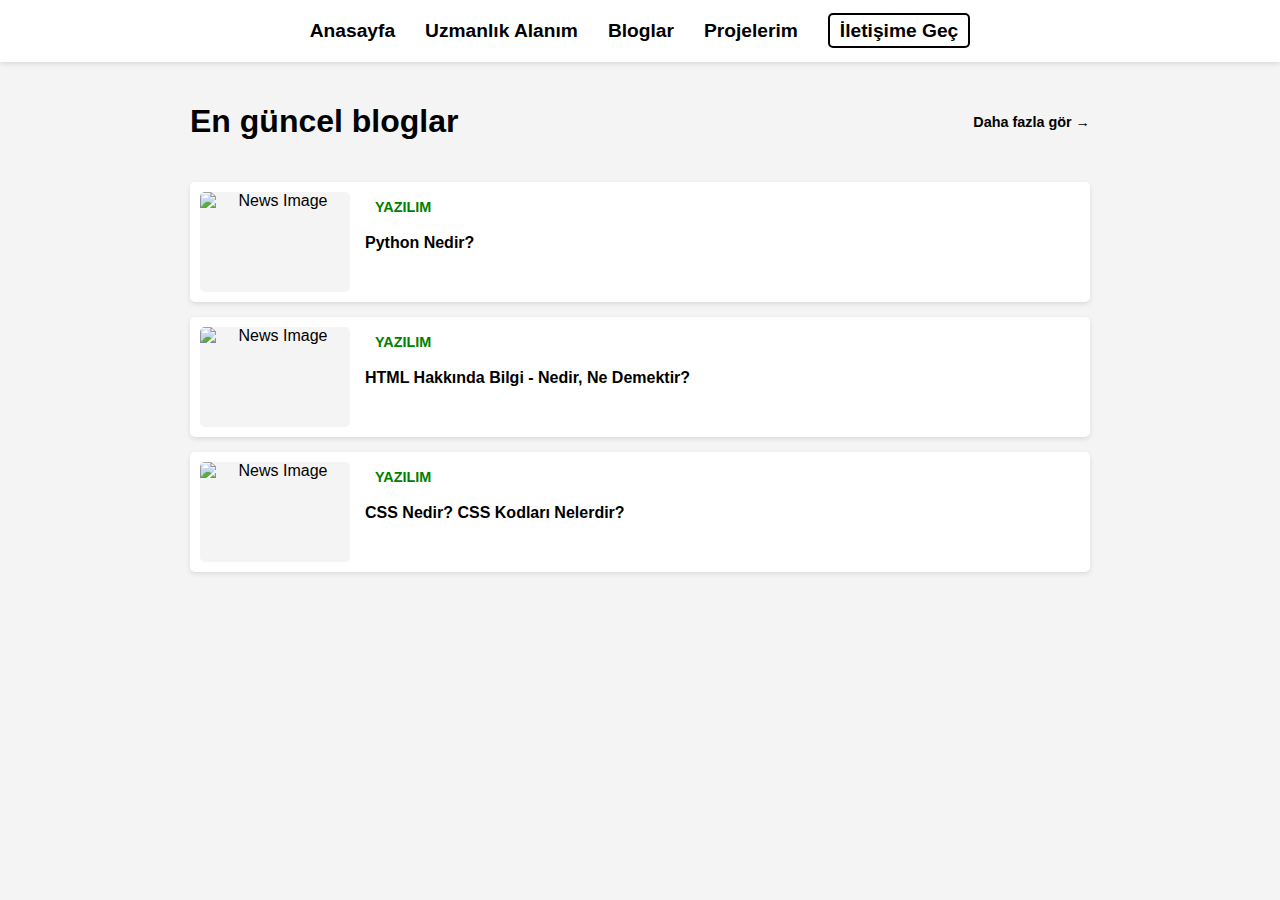
==== blogler.html @ b5ac82ba "Add files via upload" ====
<!DOCTYPE html>
<html lang="en">
<head>
    <meta charset="UTF-8">
    <meta name="viewport" content="width=device-width, initial-scale=1.0">
    <title>Fatih Rahman Hermawan</title>
    <link rel="stylesheet" href="styles.css">
</head>
<body class="blog-page">
    <header>
        <nav>
            <ul>
                <li><a href="index.html">Anasayfa</a></li>
                <li><a href="uzman.html">Uzmanlık Alanım</a></li>
                <li><a href="blogler.html">Bloglar</a></li>
                <li><a href="proje.html">Projelerim</a></li>
                <li><a href="iletisim.html" class="button">İletişime Geç</a></li>
            </ul>
        </nav>
    </header>
    
    <main class="blog-main">
        <section class="latest-news">
            <div class="news-header">
                <h1>En güncel bloglar</h1>
                <a href="#" class="see-more">Daha fazla gör →</a>
            </div>
            <div class="news-list">
                <div class="news-item">
                    <img src="C:\Users\fatih\Documents\BM-DONEM-PROJESI\bm\assets\images\python.png" alt="News Image">
                    <div class="news-content">
                        <span class="news-category">YAZILIM</span>
                        <h2><a href="https://aws.amazon.com/tr/what-is/python/">Python Nedir?</a></h2>
                    </div>
                    
                </div>
                
                <div class="news-item">
                    <img src="C:\Users\fatih\Documents\BM-DONEM-PROJESI\bm\assets\images\html.png" alt="News Image">
                    <div class="news-content">
                        <span class="news-category">YAZILIM</span>
                        <h2><a href="https://coderspace.io/sozluk/html">HTML Hakkında Bilgi - Nedir, Ne Demektir?</a></h2>
                        
                    </div>
                </div>
                <div class="news-item">
                    <img src="C:\Users\fatih\Documents\BM-DONEM-PROJESI\bm\assets\images\css.svg" alt="News Image">
                    <div class="news-content">
                        <span class="news-category">YAZILIM</span>
                        <h2><a href="https://www.turhost.com/blog/css-nedir-css-kodlari-nelerdir/">CSS Nedir? CSS Kodları Nelerdir?</a></h2>
                       
                    </div>
                </div>
                <!-- Add more news items as needed -->
            </div>
        </section>
    </main>
</body>
</html>
---- styles.css ----
body {
    font-family: Arial, sans-serif;
    margin: 0;
    padding: 0;
    background-color: #f4f4f4;
    text-align: center;
}

/* General Header Styling for Consistency */
header {
    background-color: #fff; /* White background */
    padding: 20px;
    box-shadow: 0 2px 5px rgba(0, 0, 0, 0.1); /* Subtle shadow for depth */
}

header nav ul {
    list-style: none;
    padding: 0;
    margin: 0;
    display: flex;
    justify-content: center; /* Centers the navigation items */
    align-items: center;
}

header nav ul li {
    margin: 0 15px; /* Spacing between menu items */
}

header nav ul li a {
    text-decoration: none;
    color: #000000; /* Matching green color */
    font-size: 1.2em;
    font-weight: bold;
    border-bottom: 2px solid transparent; /* Adds a hover effect */
    transition: border-bottom 0.3s ease;
}

header nav ul li a:hover {
    border-bottom: 2px solid #000000; /* Green underline on hover */
}

header nav ul li a.button {
    background-color: transparent;
    color: black;
    border: 2px solid black;
    padding: 5px 10px;
    border-radius: 5px;
    transition: background-color 0.3s ease, color 0.3s ease;
}

header nav ul li a.button:hover {
    background-color: black;
    color: white;
}


.profile {
    margin-top: 50px;
    text-align: center;
}

.profile-img {
    width: 200px;
    height: 200px;
    border-radius: 50%;
    border: 5px solid #333;
    margin-bottom: 20px;
}

.intro {
    font-size: 1.1em;
    line-height: 1.8; /* Increases spacing between lines for readability */
    max-width: 600px; /* Ensures the text block doesn't span too wide */
    margin: 0 auto; /* Centers the text block */
    color: #333;
    text-align: justify; /* Aligns text evenly on both sides */
}

.intro span {
    color: #008000; /* Green color for emphasis */
    font-weight: bold;


}

.uzmanlik-container {
    display: flex;
    flex-direction: column;
    align-items: center;
    justify-content: center;
    padding: 50px 20px;
    background-color: #f4f4f4;
}

.uzmanlik-container h1 {
    font-size: 2em;
    margin-bottom: 20px;
    color: #333;
    text-decoration: underline;
    text-underline-offset: 10px;
}

.skills-section {
    margin-bottom: 40px;
    width: 100%;
    max-width: 800px; /* Centers and limits the width */
}

.skills-section h2 {
    font-size: 1.5em;
    margin-bottom: 20px;
    color: #333;
    text-align: center;
}

.skills-grid {
    display: flex;
    flex-wrap: wrap;
    justify-content: center;
    gap: 15px;
}

.skill-item {
    background-color: #fff;
    border: 2px solid #008000;
    border-radius: 8px;
    padding: 10px 20px;
    font-size: 1em;
    font-weight: bold;
    color: #333;
    box-shadow: 0 2px 5px rgba(0, 0, 0, 0.1);
    transition: transform 0.2s ease, box-shadow 0.2s ease;
    min-width: 120px;
    text-align: center;
}

.skill-item:hover {
    transform: scale(1.1);
    box-shadow: 0 4px 10px rgba(0, 0, 0, 0.2);
}



/* Latest News Section */
.blog-page .latest-news {
    padding: 20px;
    max-width: 900px;
    margin: 0 auto;
}

.blog-page .latest-news .news-header {
    display: flex;
    justify-content: space-between;
    align-items: center;
    margin-bottom: 20px;
}

.blog-page .latest-news h1 {
    font-size: 2rem;
    color: #000000; /* Green accent for headings */
}

.blog-page .latest-news .see-more {
    font-size: 0.9rem;
    color: #000000;
    text-decoration: none;
    font-weight: bold;
}

.blog-page .latest-news .see-more:hover {
    text-decoration: underline;
}

/* News List */
.blog-page .news-list {
    display: flex;
    flex-direction: column;
    gap: 15px;
}

.blog-page .news-item {
    display: flex;
    align-items: flex-start;
    gap: 15px;
    background-color: #fff;
    padding: 10px;
    border-radius: 5px;
    box-shadow: 0 2px 5px rgba(0, 0, 0, 0.1);
}

.blog-page .news-item img {
    width: 150px; /* Adjust to fit your design */
    height: 100px; /* Adjust to fit your design */
    object-fit: contain; /* Ensures the entire image fits within the space */
    border-radius: 5px;
    background-color: #f4f4f4; /* Optional: Adds a background color for transparency */
}


.blog-page .news-item .news-content {
    display: flex;
    flex-direction: column;
}

/* Category Styling */


.blog-page .news-item .news-category {
    font-size: 0.9rem;
    font-weight: bold;
    color: #008000; /* Green color */
    text-transform: uppercase;
    display: block; /* Ensures it's treated as a block element */
    text-align: left; /* Aligns the text to the start (left) */
    padding-left: 10px; /* Adds spacing between the text and the left edge */
    height: 30px; /* Consistent height for the label */
    line-height: 30px; /* Vertically centers the text within the label */
    border-radius: 5px; /* Optional: Rounds the edges */
    margin-bottom: 10px; /* Space between the category and the title */
}


/* h2 Link Styling */
.blog-page .news-content h2 a {
    text-decoration: none;
    color: #000;
    font-weight: bold;
    transition: color 0.2s ease;
}

.blog-page .news-item h2 {
    font-size: 1rem;
    margin: 0 0 5px;
    line-height: 1.4;
}

.blog-page .news-item p {
    font-size: 0.8rem;
    color: #666;
}




.blog-page .news-content h2 a:hover {
    color: #008000;
    text-decoration: underline;
}



/* Project Section Styling */
.project-section {
    padding: 20px;
    font-family: Arial, sans-serif; /* Matches Anasayfa font style */
    background-color: #f4f4f4; /* Light grey background */
    text-align: center;
}

.project-section h1 {
    font-size: 2rem;
    margin-bottom: 20px;
    color: #000000; /* siyah color for heading */
}

/* Styled Table */
.styled-table {
    width: 100%;
    max-width: 900px; /* Constrains the table width */
    margin: 0 auto;
    border-collapse: collapse;
    text-align: left;
    font-size: 1rem;
    box-shadow: 0 2px 5px rgba(0, 0, 0, 0.1);
    border-radius: 10px;
    overflow: hidden;
}

.styled-table thead tr {
    background-color: #008000; /* Green header background */
    color: #fff; /* White text for header */
    font-weight: bold;
}

.styled-table th, 
.styled-table td {
    padding: 12px 15px;
    border: 1px solid #ddd; /* Light border for separation */
}

/* Interactive Rows */
.styled-table tbody tr {
    background-color: #fff; /* Default row color */
    transition: background-color 0.3s ease, color 0.3s ease; /* Smooth transition */
    cursor: pointer; /* Pointer cursor for interactivity */
    position: relative;
}

.styled-table tbody tr:hover {
    background-color: #f1f1f1; /* Light hover effect */
}

.styled-table tbody tr input[type="radio"] {
    position: absolute;
    opacity: 0; /* Hides the radio button */
    cursor: pointer;
}

/* Selected Row Styling */
.styled-table tbody tr input[type="radio"]:checked + span {
    display: inline-block;
    background-color: #008000; /* Green color for active row */
    color: #fff; /* White text for better contrast */
}

.styled-table tbody tr input[type="radio"]:checked ~ td {
    background-color: #008000; /* Green color for selected row */
    color: #fff; /* White text for contrast */
}

/* Alternating Row Colors */
.styled-table tbody tr:nth-of-type(even) {
    background-color: #f9f9f9; /* Light grey for even rows */
}

.styled-table tbody tr:nth-of-type(odd) {
    background-color: #fff; /* White for odd rows */
}




/* Contact Page Background */
.contact-page .contact-section {
    background-color: #f4f4f4; /* Matches Anasayfa background */
    padding: 20px 20px;
    display: flex;
    justify-content: center;
    align-items: flex-start; /* Align container to the top */
    min-height: calc(100vh - 100px);
}

/* Contact Container */
.contact-page .contact-container {
    background-color: #fff;
    border-radius: 10px;
    padding: 30px;
    width: 90%; /* Dynamic width for responsiveness */
    max-width: 1000px; /* Maximum width */
    display: flex;
    gap: 50px; /* Increased space between form and contact info */
    align-items: flex-start; /* Align items to the top */
    box-shadow: 0 4px 10px rgba(0, 0, 0, 0.2);
}

/* Centered H1 (Aligned to the Right) */
.contact-page .contact-container h1 {
    text-align: center;
    color: #000;
    font-size: 2rem;
    margin-bottom: 30px; /* Extra margin for spacing */
}

/* Contact Form */
.contact-page .contact-form {
    flex: 2; /* Form takes more space */
    display: flex;
    flex-direction: column;
    gap: 30px; /* Increased space between form elements */
    align-items: flex-start;
}

.contact-page .contact-form label {
    font-weight: bold;
    color: #333;
    margin-bottom: 10px; /* Extra space below each label */
}

.contact-page .contact-form input,
.contact-page .contact-form textarea {
    width: 100%;
    padding: 10px;
    border: 2px solid #333;
    border-radius: 5px;
    font-size: 1rem;
}

.contact-page .contact-form textarea {
    resize: none;
    height: 100px;
}

.contact-page .contact-form .btn-submit {
    background-color: #008000; /* Green button */
    color: white;
    border: none;
    padding: 10px 20px;
    border-radius: 5px;
    cursor: pointer;
    font-size: 1rem;
    transition: background-color 0.3s ease;
    align-self: flex-start;
}

.contact-page .contact-form .btn-submit:hover {
    background-color: #006400; /* Darker green */
}

/* Contact Info */
.contact-page .contact-info {
    flex: 1; /* Takes less space compared to the form */
    display: flex;
    flex-direction: column;
    gap: 30px; /* Increased space between contact details */
    align-items: flex-start;
}

.contact-page .contact-info ul {
    list-style: none;
    padding: 0;
    margin: 0;
}

.contact-page .contact-info ul li {
    display: flex;
    align-items: center;
    gap: 30px; /* Increased space between icons and text */
}

.contact-page .contact-info ul li img {
    width: 30px;
    height: 30px;
}

.contact-page .contact-info ul li a {
    text-decoration: none;
    color: #000000;
    font-weight: bold;
}

.contact-page .contact-info ul li a:hover {
    text-decoration: underline;
}



/* Responsive Design */

@media (max-width: 768px) {
    header nav ul {
        flex-direction: column;
    }

    header nav ul li {
        margin: 10px 0;
    }

    .profile-img {
        width: 150px;
        height: 150px;
    }


    .skills-grid {
        flex-direction: column;
        align-items: center;
    }

    .skill-item {
        width: 80%;
        margin-bottom: 10px;
    }

    .blog-page .news-list {
        gap: 10px;
    }

    .blog-page .news-item {
        flex-direction: column;
        align-items: center;
        text-align: center;
    }

    .blog-page .news-item img {
        width: 100%;
        height: auto;
    }

    

    .blog-page .news-item .news-content {
        align-items: center;
    }
    

    .styled-table {
        font-size: 0.9rem; /* Reduce font size for smaller screens */
    }
}
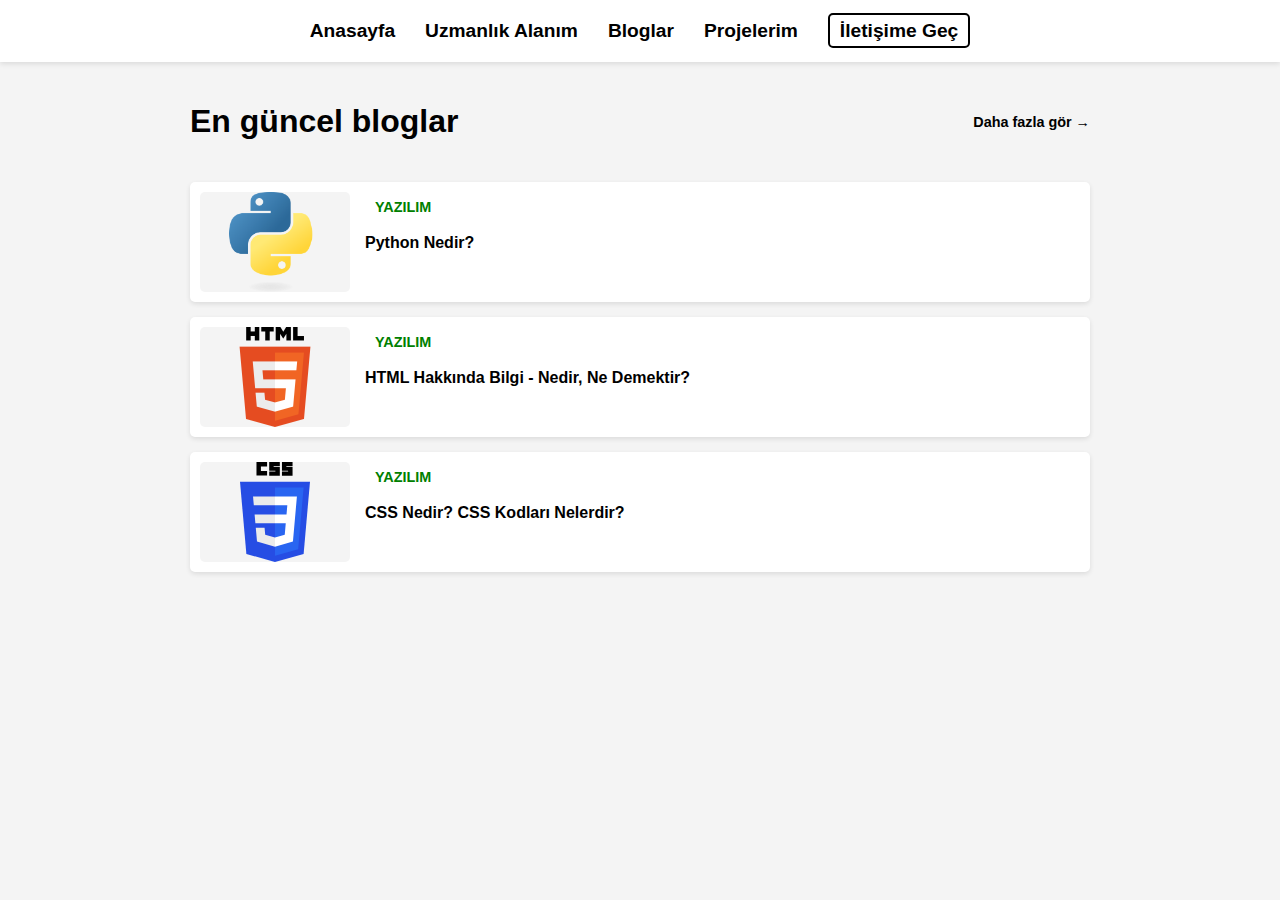
==== commit 7bafd9f3: "Add files via upload" ====
--- a/blogler.html
+++ b/blogler.html
@@ -27,7 +27,7 @@
             </div>
             <div class="news-list">
                 <div class="news-item">
-                    <img src="C:\Users\fatih\Documents\BM-DONEM-PROJESI\bm\assets\images\python.png" alt="News Image">
+                    <img src=".\assets\images\python.png" alt="News Image">
                     <div class="news-content">
                         <span class="news-category">YAZILIM</span>
                         <h2><a href="https://aws.amazon.com/tr/what-is/python/">Python Nedir?</a></h2>
@@ -36,7 +36,7 @@
                 </div>
                 
                 <div class="news-item">
-                    <img src="C:\Users\fatih\Documents\BM-DONEM-PROJESI\bm\assets\images\html.png" alt="News Image">
+                    <img src=".\assets\images\html.png" alt="News Image">
                     <div class="news-content">
                         <span class="news-category">YAZILIM</span>
                         <h2><a href="https://coderspace.io/sozluk/html">HTML Hakkında Bilgi - Nedir, Ne Demektir?</a></h2>
@@ -44,7 +44,7 @@
                     </div>
                 </div>
                 <div class="news-item">
-                    <img src="C:\Users\fatih\Documents\BM-DONEM-PROJESI\bm\assets\images\css.svg" alt="News Image">
+                    <img src=".\assets\images\css.svg" alt="News Image">
                     <div class="news-content">
                         <span class="news-category">YAZILIM</span>
                         <h2><a href="https://www.turhost.com/blog/css-nedir-css-kodlari-nelerdir/">CSS Nedir? CSS Kodları Nelerdir?</a></h2>
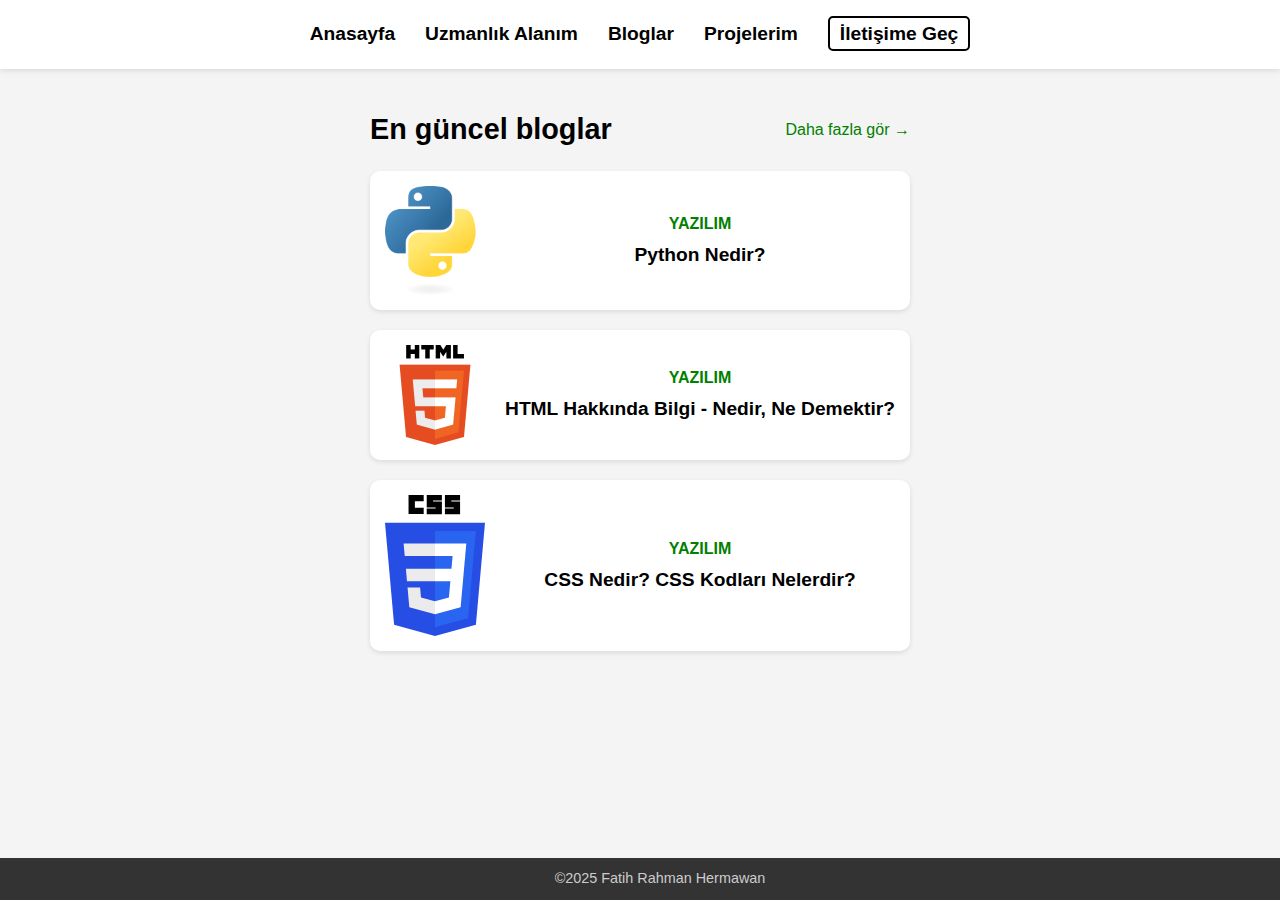
==== commit 22f41d91: "Add files via upload" ====
--- a/blogler.html
+++ b/blogler.html
@@ -1,9 +1,19 @@
+<!--
+
+- Ana içerik kısmında, "En güncel bloglar" başlığı altında üç adet blog kartı bulunuyor. 
+  Her blog kartında bir görsel, blog kategorisi (YAZILIM) ve blog başlığı yer alıyor. Blog başlıkları tıklanabilir ve ilgili içerik bağlantılarına yönlendiriyor.
+- "Daha fazla gör" bağlantısı, daha fazla blog içeriği görüntülemek için bir bağlantı işlevi görüyor.
+Bu sayfa, blog içeriklerini düzenli bir şekilde göstermek ve kullanıcı dostu bir tasarım sunmak amacıyla hazırlandı.
+-->
+
+
+
 <!DOCTYPE html>
 <html lang="en">
 <head>
     <meta charset="UTF-8">
     <meta name="viewport" content="width=device-width, initial-scale=1.0">
-    <title>Fatih Rahman Hermawan</title>
+    <title>Fatih Rahman Hermawan - Bloglar</title>
     <link rel="stylesheet" href="styles.css">
 </head>
 <body class="blog-page">
@@ -12,7 +22,7 @@
             <ul>
                 <li><a href="index.html">Anasayfa</a></li>
                 <li><a href="uzman.html">Uzmanlık Alanım</a></li>
-                <li><a href="blogler.html">Bloglar</a></li>
+                <li><a href="blogler.html" class="active">Bloglar</a></li>
                 <li><a href="proje.html">Projelerim</a></li>
                 <li><a href="iletisim.html" class="button">İletişime Geç</a></li>
             </ul>
@@ -26,34 +36,40 @@
                 <a href="#" class="see-more">Daha fazla gör →</a>
             </div>
             <div class="news-list">
+                <!-- Blog 1 -->
                 <div class="news-item">
-                    <img src=".\assets\images\python.png" alt="News Image">
+                    <img src="./assets/images/python.png" alt="Python Logo">
                     <div class="news-content">
                         <span class="news-category">YAZILIM</span>
                         <h2><a href="https://aws.amazon.com/tr/what-is/python/">Python Nedir?</a></h2>
                     </div>
-                    
                 </div>
                 
+                <!-- Blog 2 -->
                 <div class="news-item">
-                    <img src=".\assets\images\html.png" alt="News Image">
+                    <img src="./assets/images/html.png" alt="HTML Logo">
                     <div class="news-content">
                         <span class="news-category">YAZILIM</span>
                         <h2><a href="https://coderspace.io/sozluk/html">HTML Hakkında Bilgi - Nedir, Ne Demektir?</a></h2>
-                        
                     </div>
                 </div>
+                
+                <!-- Blog 3 -->
                 <div class="news-item">
-                    <img src=".\assets\images\css.svg" alt="News Image">
+                    <img src="./assets/images/css.svg" alt="CSS Logo">
                     <div class="news-content">
                         <span class="news-category">YAZILIM</span>
                         <h2><a href="https://www.turhost.com/blog/css-nedir-css-kodlari-nelerdir/">CSS Nedir? CSS Kodları Nelerdir?</a></h2>
-                       
                     </div>
                 </div>
-                <!-- Add more news items as needed -->
             </div>
         </section>
     </main>
+    
+    <footer class="site-footer">
+        <div class="footer-container">
+            <p>©2025 Fatih Rahman Hermawan</p>
+        </div>
+    </footer>
 </body>
 </html>
--- a/styles.css
+++ b/styles.css
@@ -6,11 +6,11 @@
     text-align: center;
 }
 
-/* General Header Styling for Consistency */
+/* Genel Header Stili İçin Tutarlılık */
 header {
-    background-color: #fff; /* White background */
+    background-color: #fff; /* Beyaz arka plan */
     padding: 20px;
-    box-shadow: 0 2px 5px rgba(0, 0, 0, 0.1); /* Subtle shadow for depth */
+    box-shadow: 0 2px 5px rgba(0, 0, 0, 0.1); /* Hafif gölge, derinlik katmak için */
 }
 
 header nav ul {
@@ -18,25 +18,25 @@
     padding: 0;
     margin: 0;
     display: flex;
-    justify-content: center; /* Centers the navigation items */
+    justify-content: center; /* Menü öğelerini ortalar */
     align-items: center;
 }
 
 header nav ul li {
-    margin: 0 15px; /* Spacing between menu items */
+    margin: 0 15px; /* Menü öğeleri arasındaki boşluk */
 }
 
 header nav ul li a {
     text-decoration: none;
-    color: #000000; /* Matching green color */
+    color: #000000; /* Siyah renk */
     font-size: 1.2em;
     font-weight: bold;
-    border-bottom: 2px solid transparent; /* Adds a hover effect */
+    border-bottom: 2px solid transparent; /* Hover efekti ekler */
     transition: border-bottom 0.3s ease;
 }
 
 header nav ul li a:hover {
-    border-bottom: 2px solid #000000; /* Green underline on hover */
+    border-bottom: 2px solid #000000; /* Hover sırasında alt çizgi */
 }
 
 header nav ul li a.button {
@@ -53,7 +53,7 @@
     color: white;
 }
 
-
+/* Profil Bölümü */
 .profile {
     margin-top: 50px;
     text-align: center;
@@ -62,27 +62,26 @@
 .profile-img {
     width: 200px;
     height: 200px;
-    border-radius: 50%;
+    border-radius: 50%; /* Yuvarlak köşeler */
     border: 5px solid #333;
     margin-bottom: 20px;
 }
 
 .intro {
     font-size: 1.1em;
-    line-height: 1.8; /* Increases spacing between lines for readability */
-    max-width: 600px; /* Ensures the text block doesn't span too wide */
-    margin: 0 auto; /* Centers the text block */
+    line-height: 1.8; /* Satırlar arasındaki boşluğu artırır */
+    max-width: 600px; /* Metin bloğunun genişliğini sınırlar */
+    margin: 0 auto; /* Metni ortalar */
     color: #333;
-    text-align: justify; /* Aligns text evenly on both sides */
+    text-align: justify; /* Metni her iki tarafa hizalar */
 }
 
 .intro span {
-    color: #008000; /* Green color for emphasis */
-    font-weight: bold;
-
-
-}
-
+    color: #008000; /* Yeşil vurgu rengi */
+    font-weight: bold;
+}
+
+/* Uzmanlık Bölümü */
 .uzmanlik-container {
     display: flex;
     flex-direction: column;
@@ -96,14 +95,16 @@
     font-size: 2em;
     margin-bottom: 20px;
     color: #333;
-    text-decoration: underline;
+    text-decoration: underline; /* Alt çizgi */
     text-underline-offset: 10px;
 }
+
+
 
 .skills-section {
     margin-bottom: 40px;
     width: 100%;
-    max-width: 800px; /* Centers and limits the width */
+    max-width: 800px; /* Genişliği sınırlar ve ortalar */
 }
 
 .skills-section h2 {
@@ -135,138 +136,156 @@
 }
 
 .skill-item:hover {
-    transform: scale(1.1);
-    box-shadow: 0 4px 10px rgba(0, 0, 0, 0.2);
-}
-
-
-
-/* Latest News Section */
-.blog-page .latest-news {
-    padding: 20px;
-    max-width: 900px;
-    margin: 0 auto;
-}
-
-.blog-page .latest-news .news-header {
+    transform: scale(1.1); /* Hover sırasında büyütür */
+    box-shadow: 0 4px 10px rgba(0, 0, 0, 0.2); /* Hover sırasında gölge efekti */
+}
+
+/* Sayfa Genelinde Tutarlılık İçin Genel Stil */
+body {
+    margin: 0;
+    padding: 0;
+    font-family: Arial, sans-serif; /* Anasayfa fontuyla eşleşir */
+    font-size: 16px; /* Tutarlı font boyutu */
+    line-height: 1.5; /* Tutarlı satır boşluğu */
+}
+
+.contact-page, .blog-page, .project-page {
+    background-color: #f4f4f4; /* Anasayfa arka plan rengiyle eşleşir */
+}
+
+/* Blog Ana İçerik Stili */
+.blog-main {
+    max-width: 1200px; /* Anasayfa ile tutarlı genişlik */
+    margin: 20px auto;
+    padding: 0 15px;
+}
+
+.latest-news .news-header {
     display: flex;
     justify-content: space-between;
     align-items: center;
-    margin-bottom: 20px;
-}
-
-.blog-page .latest-news h1 {
-    font-size: 2rem;
-    color: #000000; /* Green accent for headings */
-}
-
-.blog-page .latest-news .see-more {
+}
+
+.latest-news h1 {
+    font-size: 1.8rem;
+    color: #000;
+}
+
+.latest-news .see-more {
+    color: #008000; /* Yeşil bağlantı rengi */
+    text-decoration: none;
+    font-size: 1rem;
+}
+
+.latest-news .see-more:hover {
+    text-decoration: underline; /* Hover sırasında alt çizgi efekti */
+}
+
+/* Blog Kartları */
+.news-list {
+    display: flex;
+    flex-direction: column;
+    gap: 20px; /* Blog öğeleri arasındaki boşluk */
+}
+
+.news-item {
+    display: flex;
+    align-items: center;
+    background-color: #fff;
+    border-radius: 10px;
+    box-shadow: 0 2px 5px rgba(0, 0, 0, 0.1);
+    padding: 15px;
+    gap: 20px;
+}
+
+.news-item img {
+    max-width: 100px;
+    height: auto;
+    border-radius: 5px;
+}
+
+.news-item .news-content {
+    flex: 1;
+}
+
+.news-item .news-category {
+    color: #008000; /* Yeşil renk */
+    font-weight: bold;
+    margin-bottom: 5px;
+    display: block;
+}
+
+.news-item h2 {
+    font-size: 1.2rem;
+    margin: 0;
+    color: #000;
+}
+
+.news-item h2 a {
+    text-decoration: none;
+    color: inherit;
+}
+
+.news-item h2 a:hover {
+    text-decoration: underline;
+}
+
+/* html ve body öğelerinin tam yükseklikte olmasını sağlar */
+html, body {
+    margin: 0;
+    padding: 0;
+    height: 100%; /* Görünüm alanının tam yüksekliği */
+    display: flex;
+    flex-direction: column;
+}
+
+/* Ana içerik alanını genişletir ve footer'ı aşağı iter */
+main {
+    flex: 1; /* Ana içeriğin genişlemesine izin verir */
+}
+
+/* Footer stili */
+.site-footer {
+    background-color: #333; /* Koyu gri arka plan */
+    color: #fff; /* Beyaz yazı rengi */
+    text-align: center;
+    padding: 10px 20px;
+    font-family: Arial, sans-serif; /* Anasayfa fontuyla eşleşir */
     font-size: 0.9rem;
-    color: #000000;
-    text-decoration: none;
-    font-weight: bold;
-}
-
-.blog-page .latest-news .see-more:hover {
-    text-decoration: underline;
-}
-
-/* News List */
-.blog-page .news-list {
-    display: flex;
-    flex-direction: column;
-    gap: 15px;
-}
-
-.blog-page .news-item {
-    display: flex;
-    align-items: flex-start;
-    gap: 15px;
-    background-color: #fff;
-    padding: 10px;
-    border-radius: 5px;
-    box-shadow: 0 2px 5px rgba(0, 0, 0, 0.1);
-}
-
-.blog-page .news-item img {
-    width: 150px; /* Adjust to fit your design */
-    height: 100px; /* Adjust to fit your design */
-    object-fit: contain; /* Ensures the entire image fits within the space */
-    border-radius: 5px;
-    background-color: #f4f4f4; /* Optional: Adds a background color for transparency */
-}
-
-
-.blog-page .news-item .news-content {
-    display: flex;
-    flex-direction: column;
-}
-
-/* Category Styling */
-
-
-.blog-page .news-item .news-category {
-    font-size: 0.9rem;
-    font-weight: bold;
-    color: #008000; /* Green color */
-    text-transform: uppercase;
-    display: block; /* Ensures it's treated as a block element */
-    text-align: left; /* Aligns the text to the start (left) */
-    padding-left: 10px; /* Adds spacing between the text and the left edge */
-    height: 30px; /* Consistent height for the label */
-    line-height: 30px; /* Vertically centers the text within the label */
-    border-radius: 5px; /* Optional: Rounds the edges */
-    margin-bottom: 10px; /* Space between the category and the title */
-}
-
-
-/* h2 Link Styling */
-.blog-page .news-content h2 a {
-    text-decoration: none;
-    color: #000;
-    font-weight: bold;
-    transition: color 0.2s ease;
-}
-
-.blog-page .news-item h2 {
-    font-size: 1rem;
-    margin: 0 0 5px;
-    line-height: 1.4;
-}
-
-.blog-page .news-item p {
-    font-size: 0.8rem;
-    color: #666;
-}
-
-
-
-
-.blog-page .news-content h2 a:hover {
-    color: #008000;
-    text-decoration: underline;
-}
-
-
-
-/* Project Section Styling */
+    position: relative;
+    bottom: 0; /* Footer'ın altta kalmasını sağlar */
+    width: 100%; /* Görünüm genişliğini kaplar */
+}
+
+.site-footer p {
+    margin: 0;
+    color: #ccc; /* Açık gri yazı rengi */
+}
+
+.site-footer p:hover {
+    color: #008000; /* Hover sırasında yeşil yazı rengi */
+    transition: color 0.3s ease;
+}
+
+
+/* Proje Bölümü Stili */
 .project-section {
     padding: 20px;
-    font-family: Arial, sans-serif; /* Matches Anasayfa font style */
-    background-color: #f4f4f4; /* Light grey background */
+    font-family: Arial, sans-serif; /* Anasayfa font stiliyle eşleşir */
+    background-color: #f4f4f4; /* Açık gri arka plan */
     text-align: center;
 }
 
 .project-section h1 {
     font-size: 2rem;
     margin-bottom: 20px;
-    color: #000000; /* siyah color for heading */
-}
-
-/* Styled Table */
+    color: #000000; /* Başlık için siyah renk */
+}
+
+/* Tasarlanmış Tablo */
 .styled-table {
     width: 100%;
-    max-width: 900px; /* Constrains the table width */
+    max-width: 900px; /* Tablo genişliğini sınırlar */
     margin: 0 auto;
     border-collapse: collapse;
     text-align: left;
@@ -277,103 +296,100 @@
 }
 
 .styled-table thead tr {
-    background-color: #008000; /* Green header background */
-    color: #fff; /* White text for header */
+    background-color: #008000; /* Tablo başlığı için yeşil arka plan */
+    color: #fff; /* Beyaz yazı */
     font-weight: bold;
 }
 
 .styled-table th, 
 .styled-table td {
     padding: 12px 15px;
-    border: 1px solid #ddd; /* Light border for separation */
-}
-
-/* Interactive Rows */
+    border: 1px solid #ddd; /* Ayrım için açık renkli sınır */
+}
+
+/* Etkileşimli Satırlar */
 .styled-table tbody tr {
-    background-color: #fff; /* Default row color */
-    transition: background-color 0.3s ease, color 0.3s ease; /* Smooth transition */
-    cursor: pointer; /* Pointer cursor for interactivity */
+    background-color: #fff; /* Varsayılan satır rengi */
+    transition: background-color 0.3s ease, color 0.3s ease; /* Yumuşak geçiş efekti */
+    cursor: pointer; /* Etkileşim için imleç değişimi */
     position: relative;
 }
 
 .styled-table tbody tr:hover {
-    background-color: #f1f1f1; /* Light hover effect */
+    background-color: #f1f1f1; /* Hover sırasında hafif gri arka plan */
 }
 
 .styled-table tbody tr input[type="radio"] {
     position: absolute;
-    opacity: 0; /* Hides the radio button */
+    opacity: 0; /* Radio butonu gizler */
     cursor: pointer;
 }
 
-/* Selected Row Styling */
+/* Seçili Satır Stili */
 .styled-table tbody tr input[type="radio"]:checked + span {
     display: inline-block;
-    background-color: #008000; /* Green color for active row */
-    color: #fff; /* White text for better contrast */
+    background-color: #008000; /* Seçili satır için yeşil renk */
+    color: #fff; /* Daha iyi kontrast için beyaz yazı */
 }
 
 .styled-table tbody tr input[type="radio"]:checked ~ td {
-    background-color: #008000; /* Green color for selected row */
-    color: #fff; /* White text for contrast */
-}
-
-/* Alternating Row Colors */
+    background-color: #008000; /* Seçili satır için yeşil arka plan */
+    color: #fff; /* Kontrast için beyaz yazı */
+}
+
+/* Alternatif Satır Renkleri */
 .styled-table tbody tr:nth-of-type(even) {
-    background-color: #f9f9f9; /* Light grey for even rows */
+    background-color: #f9f9f9; /* Çift numaralı satırlar için açık gri */
 }
 
 .styled-table tbody tr:nth-of-type(odd) {
-    background-color: #fff; /* White for odd rows */
-}
-
-
-
-
-/* Contact Page Background */
+    background-color: #fff; /* Tek numaralı satırlar için beyaz */
+}
+
+/* İletişim Sayfası Arka Planı */
 .contact-page .contact-section {
-    background-color: #f4f4f4; /* Matches Anasayfa background */
+    background-color: #f4f4f4; /* Anasayfa arka planıyla eşleşir */
     padding: 20px 20px;
     display: flex;
     justify-content: center;
-    align-items: flex-start; /* Align container to the top */
-    min-height: calc(100vh - 100px);
-}
-
-/* Contact Container */
+    align-items: flex-start; /* İçeriği üst hizalar */
+    min-height: calc(100vh - 100px); /* Dinamik yükseklik ayarı */
+}
+
+/* İletişim Konteyneri */
 .contact-page .contact-container {
     background-color: #fff;
     border-radius: 10px;
     padding: 30px;
-    width: 90%; /* Dynamic width for responsiveness */
-    max-width: 1000px; /* Maximum width */
-    display: flex;
-    gap: 50px; /* Increased space between form and contact info */
-    align-items: flex-start; /* Align items to the top */
-    box-shadow: 0 4px 10px rgba(0, 0, 0, 0.2);
-}
-
-/* Centered H1 (Aligned to the Right) */
+    width: 90%; /* Duyarlı genişlik */
+    max-width: 1000px; /* Maksimum genişlik */
+    display: flex;
+    gap: 50px; /* Form ve iletişim bilgileri arasındaki boşluk */
+    align-items: flex-start; /* Öğeleri üst hizalar */
+    box-shadow: 0 4px 10px rgba(0, 0, 0, 0.2); /* Gölge efekti */
+}
+
+/* Ortalanmış Başlık (Sağa Hizalı) */
 .contact-page .contact-container h1 {
     text-align: center;
     color: #000;
     font-size: 2rem;
-    margin-bottom: 30px; /* Extra margin for spacing */
-}
-
-/* Contact Form */
+    margin-bottom: 30px; /* Ekstra boşluk */
+}
+
+/* İletişim Formu */
 .contact-page .contact-form {
-    flex: 2; /* Form takes more space */
+    flex: 2; /* Form daha fazla alan alır */
     display: flex;
     flex-direction: column;
-    gap: 30px; /* Increased space between form elements */
+    gap: 30px; /* Form öğeleri arasındaki boşluk */
     align-items: flex-start;
 }
 
 .contact-page .contact-form label {
     font-weight: bold;
     color: #333;
-    margin-bottom: 10px; /* Extra space below each label */
+    margin-bottom: 10px; /* Her etiket altında ekstra boşluk */
 }
 
 .contact-page .contact-form input,
@@ -387,11 +403,11 @@
 
 .contact-page .contact-form textarea {
     resize: none;
-    height: 100px;
+    height: 100px; /* Metin alanı yüksekliği */
 }
 
 .contact-page .contact-form .btn-submit {
-    background-color: #008000; /* Green button */
+    background-color: #008000; /* Yeşil buton */
     color: white;
     border: none;
     padding: 10px 20px;
@@ -403,15 +419,15 @@
 }
 
 .contact-page .contact-form .btn-submit:hover {
-    background-color: #006400; /* Darker green */
-}
-
-/* Contact Info */
+    background-color: #006400; /* Daha koyu yeşil hover rengi */
+}
+
+/* İletişim Bilgileri */
 .contact-page .contact-info {
-    flex: 1; /* Takes less space compared to the form */
+    flex: 1; /* Formdan daha az alan alır */
     display: flex;
     flex-direction: column;
-    gap: 30px; /* Increased space between contact details */
+    gap: 30px; /* İletişim detayları arasındaki boşluk */
     align-items: flex-start;
 }
 
@@ -424,12 +440,12 @@
 .contact-page .contact-info ul li {
     display: flex;
     align-items: center;
-    gap: 30px; /* Increased space between icons and text */
+    gap: 30px; /* İkonlar ve metin arasındaki boşluk */
 }
 
 .contact-page .contact-info ul li img {
     width: 30px;
-    height: 30px;
+    height: 30px; /* İkon boyutları */
 }
 
 .contact-page .contact-info ul li a {
@@ -442,9 +458,7 @@
     text-decoration: underline;
 }
 
-
-
-/* Responsive Design */
+/* Responsive Tasarım */
 
 @media (max-width: 768px) {
     header nav ul {
@@ -459,7 +473,6 @@
         width: 150px;
         height: 150px;
     }
-
 
     .skills-grid {
         flex-direction: column;
@@ -486,14 +499,11 @@
         height: auto;
     }
 
-    
-
     .blog-page .news-item .news-content {
         align-items: center;
     }
-    
 
     .styled-table {
-        font-size: 0.9rem; /* Reduce font size for smaller screens */
-    }
-}
+        font-size: 0.9rem; /* Küçük ekranlar için yazı boyutunu küçültür */
+    }
+}
